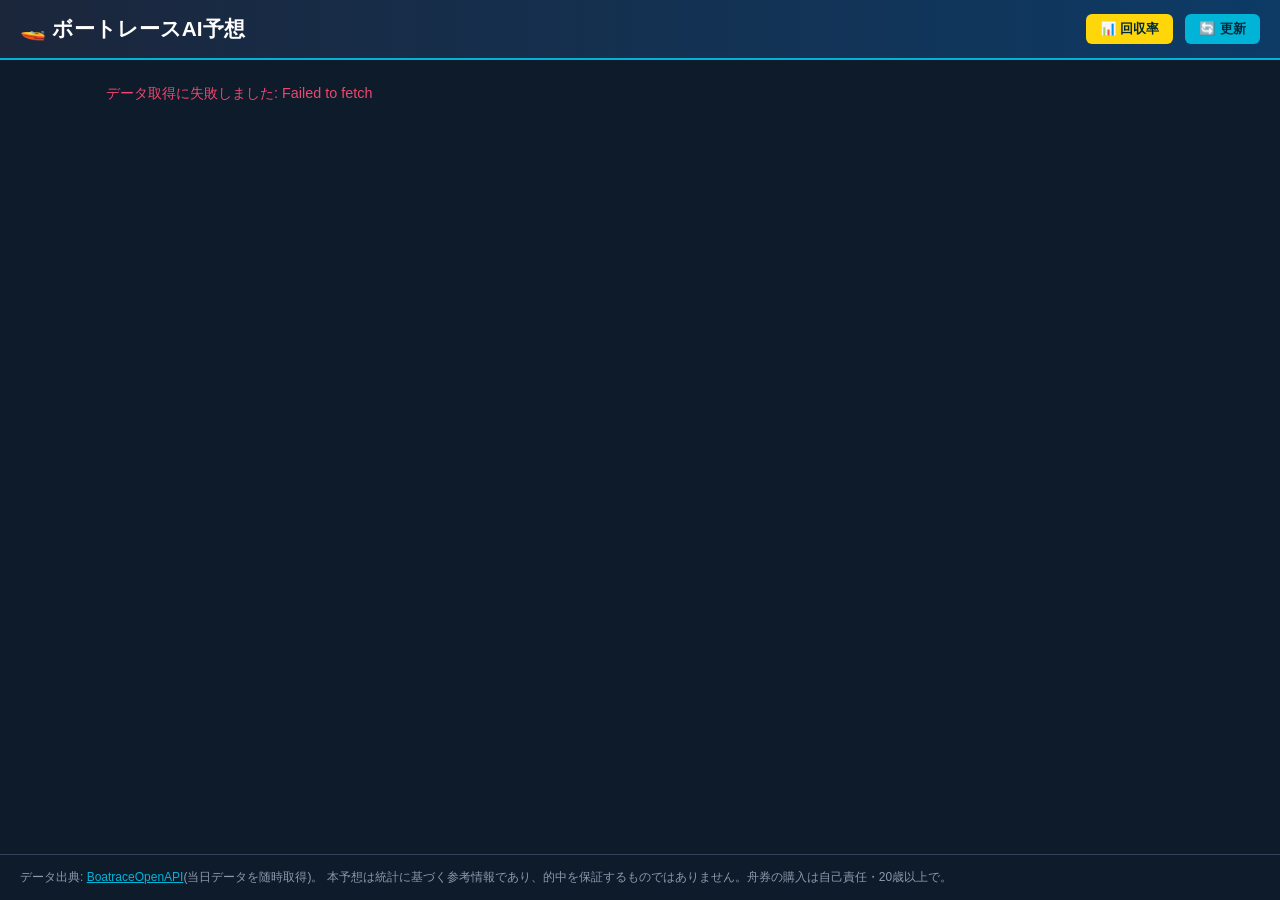
==== index.html @ 7ac4127c "ボートレースAI予想アプリ Co-Authored-By: Claude Fable 5 <noreply@anthropic.com>" ====
<!DOCTYPE html>
<html lang="ja">
<head>
  <meta charset="UTF-8">
  <meta name="viewport" content="width=device-width, initial-scale=1.0">
  <title>ボートレースAI予想</title>
  <link rel="stylesheet" href="style.css">
</head>
<body>
  <header>
    <h1>🚤 ボートレースAI予想</h1>
    <div class="header-info">
      <span id="today-date"></span>
      <button id="stats-btn" title="確定レースの予想成績と回収率を表示">📊 回収率</button>
      <button id="refresh-btn" title="最新データを再取得">🔄 更新</button>
    </div>
  </header>

  <main>
    <div id="status" class="status">データ読み込み中…</div>

    <!-- 場一覧 -->
    <nav id="stadium-tabs" class="stadium-tabs"></nav>

    <!-- レース一覧 -->
    <section id="race-list" class="race-list"></section>

    <!-- レース詳細・予想 -->
    <section id="race-detail" class="race-detail hidden"></section>

    <!-- 予想成績・回収率 -->
    <section id="stats-view" class="race-detail hidden"></section>
  </main>

  <footer>
    <p>データ出典: <a href="https://boatraceopenapi.github.io/" target="_blank" rel="noopener">BoatraceOpenAPI</a>(当日データを随時取得)。
    本予想は統計に基づく参考情報であり、的中を保証するものではありません。舟券の購入は自己責任・20歳以上で。</p>
  </footer>

  <script src="app.js"></script>
</body>
</html>
---- style.css ----
* { margin: 0; padding: 0; box-sizing: border-box; }

:root {
  --bg: #0d1b2a;
  --panel: #1b263b;
  --panel-light: #24344d;
  --accent: #00b4d8;
  --accent2: #ffd60a;
  --text: #e0e6ed;
  --text-dim: #8d99ae;
  --win: #ef476f;
  --border: #33415c;
}

body {
  font-family: "Hiragino Kaku Gothic ProN", "Hiragino Sans", Meiryo, sans-serif;
  background: var(--bg);
  color: var(--text);
  min-height: 100vh;
  display: flex;
  flex-direction: column;
}

header {
  background: linear-gradient(90deg, #1b263b, #0d3b66);
  padding: 14px 20px;
  display: flex;
  justify-content: space-between;
  align-items: center;
  flex-wrap: wrap;
  gap: 8px;
  border-bottom: 2px solid var(--accent);
}
header h1 { font-size: 1.3rem; color: #fff; }
.header-info { display: flex; align-items: center; gap: 12px; }
#today-date { color: var(--text-dim); font-size: 0.9rem; }
#refresh-btn, #stats-btn {
  background: var(--accent);
  color: #002a3a;
  border: none;
  border-radius: 6px;
  padding: 6px 14px;
  font-weight: bold;
  cursor: pointer;
}
#stats-btn { background: var(--accent2); }
#refresh-btn:hover, #stats-btn:hover { filter: brightness(1.15); }

main { flex: 1; padding: 16px; max-width: 1100px; margin: 0 auto; width: 100%; }

.status { color: var(--text-dim); padding: 8px 0; font-size: 0.9rem; }
.status.error { color: var(--win); }
.hidden { display: none !important; }

/* 場タブ */
.stadium-tabs { display: flex; flex-wrap: wrap; gap: 8px; margin-bottom: 16px; }
.stadium-tab {
  background: var(--panel);
  border: 1px solid var(--border);
  color: var(--text);
  border-radius: 8px;
  padding: 8px 14px;
  cursor: pointer;
  font-size: 0.95rem;
}
.stadium-tab:hover { border-color: var(--accent); }
.stadium-tab.active { background: var(--accent); color: #002a3a; font-weight: bold; }
.stadium-tab .grade { font-size: 0.75rem; margin-left: 4px; }

/* レース一覧 */
.race-list { display: grid; grid-template-columns: repeat(auto-fill, minmax(160px, 1fr)); gap: 10px; margin-bottom: 20px; }
.race-card {
  background: var(--panel);
  border: 1px solid var(--border);
  border-radius: 10px;
  padding: 12px;
  cursor: pointer;
  transition: transform 0.1s;
}
.race-card:hover { border-color: var(--accent); transform: translateY(-2px); }
.race-card .rno { font-size: 1.1rem; font-weight: bold; color: var(--accent2); }
.race-card .rtitle { font-size: 0.8rem; color: var(--text-dim); margin: 4px 0; overflow: hidden; text-overflow: ellipsis; white-space: nowrap; }
.race-card .rtime { font-size: 0.85rem; }
.race-card .done { color: var(--win); font-size: 0.8rem; font-weight: bold; }

/* レース詳細 */
.race-detail { background: var(--panel); border: 1px solid var(--border); border-radius: 12px; padding: 18px; }
.detail-header { display: flex; justify-content: space-between; align-items: flex-start; flex-wrap: wrap; gap: 8px; margin-bottom: 12px; }
.detail-header h2 { font-size: 1.15rem; color: #fff; }
.detail-header .sub { color: var(--text-dim); font-size: 0.85rem; margin-top: 4px; }
.back-btn {
  background: var(--panel-light);
  color: var(--text);
  border: 1px solid var(--border);
  border-radius: 6px;
  padding: 6px 12px;
  cursor: pointer;
}
.back-btn:hover { border-color: var(--accent); }

.weather-bar {
  display: flex; gap: 16px; flex-wrap: wrap;
  background: var(--panel-light);
  border-radius: 8px;
  padding: 8px 12px;
  font-size: 0.85rem;
  margin-bottom: 14px;
  color: var(--text-dim);
}
.weather-bar b { color: var(--text); }

/* 予想テーブル */
table { width: 100%; border-collapse: collapse; font-size: 0.87rem; }
th, td { padding: 8px 6px; text-align: center; border-bottom: 1px solid var(--border); }
th { color: var(--text-dim); font-weight: normal; font-size: 0.78rem; white-space: nowrap; }
td.name { text-align: left; font-weight: bold; white-space: nowrap; }
td.mark { font-size: 1.1rem; font-weight: bold; }

.lane { display: inline-block; width: 24px; height: 24px; line-height: 24px; border-radius: 4px; font-weight: bold; color: #000; }
.lane-1 { background: #fff; }
.lane-2 { background: #333; color: #fff; }
.lane-3 { background: #e63946; color: #fff; }
.lane-4 { background: #1d7ee8; color: #fff; }
.lane-5 { background: #ffd60a; }
.lane-6 { background: #2a9d8f; color: #fff; }

.score-bar-wrap { background: var(--bg); border-radius: 4px; height: 10px; width: 90px; margin: 0 auto; overflow: hidden; }
.score-bar { background: linear-gradient(90deg, var(--accent), var(--accent2)); height: 100%; }
.prob { font-weight: bold; color: var(--accent2); }
.class-A1 { color: var(--win); font-weight: bold; }
.class-A2 { color: var(--accent2); }
.class-B1, .class-B2 { color: var(--text-dim); }
.fcount { color: var(--win); font-size: 0.75rem; }

/* 買い目 */
.bets { margin-top: 18px; }
.bets h3 { font-size: 1rem; margin-bottom: 8px; color: var(--accent); }
.bet-grid { display: grid; grid-template-columns: repeat(auto-fill, minmax(230px, 1fr)); gap: 10px; }
.bet-box { background: var(--panel-light); border-radius: 8px; padding: 12px; }
.bet-box .bet-type { font-size: 0.8rem; color: var(--text-dim); margin-bottom: 6px; }
.bet-box .bet-nums { font-size: 1.05rem; font-weight: bold; letter-spacing: 1px; }
.confidence { margin-top: 14px; padding: 10px 14px; border-radius: 8px; background: var(--panel-light); font-size: 0.9rem; }
.confidence .level { font-weight: bold; font-size: 1.05rem; }
.conf-high .level { color: var(--win); }
.conf-mid .level { color: var(--accent2); }
.conf-low .level { color: var(--accent); }

/* 回収率集計 */
.stats-summary {
  display: grid;
  grid-template-columns: repeat(auto-fit, minmax(120px, 1fr));
  gap: 10px;
  margin-bottom: 18px;
}
.summary-card {
  background: var(--panel-light);
  border-radius: 8px;
  padding: 12px;
  text-align: center;
}
.summary-card .label { font-size: 0.75rem; color: var(--text-dim); margin-bottom: 4px; }
.summary-card .value { font-size: 1.25rem; font-weight: bold; }
.stats-h3 { font-size: 1rem; color: var(--accent); margin: 18px 0 8px; }
.plus { color: var(--win); }
.minus { color: var(--accent); }

/* 結果 */
.result-box { margin-top: 18px; padding: 12px; background: #16324f; border: 1px solid var(--accent); border-radius: 8px; }
.result-box h3 { font-size: 1rem; color: var(--accent2); margin-bottom: 8px; }
.hit { color: var(--win); font-weight: bold; }

footer { padding: 14px 20px; color: var(--text-dim); font-size: 0.75rem; border-top: 1px solid var(--border); }
footer a { color: var(--accent); }

@media (max-width: 600px) {
  th, td { padding: 6px 3px; font-size: 0.75rem; }
  table { display: block; overflow-x: auto; } /* はみ出す場合は横スクロール */
  /* スコアバー列は画面が狭いときは非表示 (予想勝率で代替できる) */
  #race-detail th:nth-child(10), #race-detail td:nth-child(10) { display: none; }
  .race-detail { padding: 12px; }
}
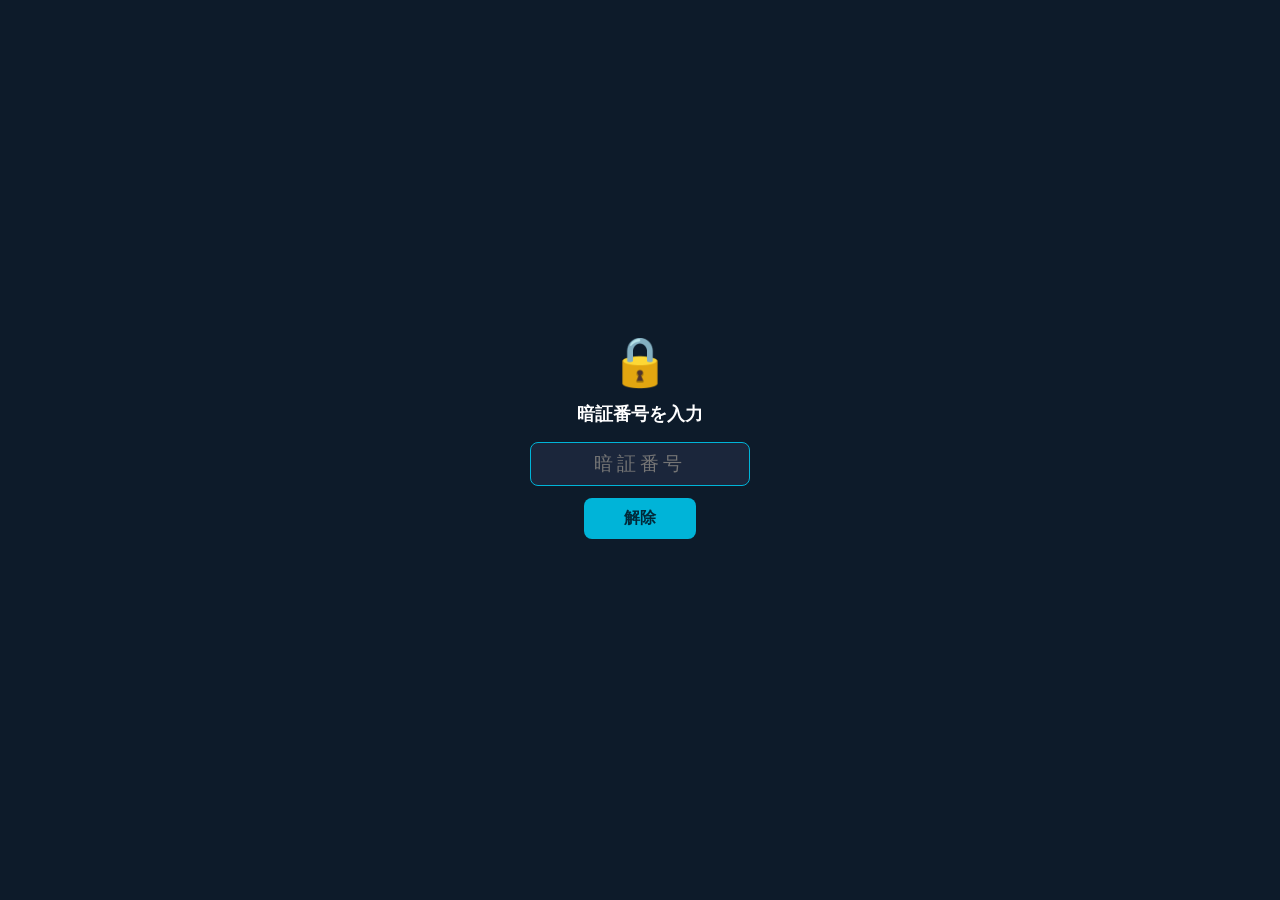
==== commit 2c46400a: "簡易PINロック・おすすめ度表示・買い目履歴機能を追加 Co-Authored-By: Claude Fable 5 <noreply@anthropic.com>" ====
--- a/index.html
+++ b/index.html
@@ -3,14 +3,27 @@
 <head>
   <meta charset="UTF-8">
   <meta name="viewport" content="width=device-width, initial-scale=1.0">
+  <meta name="robots" content="noindex, nofollow">
   <title>ボートレースAI予想</title>
   <link rel="stylesheet" href="style.css">
 </head>
 <body>
+  <!-- 簡易PINロック -->
+  <div id="lock-screen" class="lock-screen">
+    <div class="lock-box">
+      <div class="lock-icon">🔒</div>
+      <h2>暗証番号を入力</h2>
+      <input id="pin-input" type="password" inputmode="numeric" autocomplete="off" placeholder="暗証番号">
+      <button id="pin-submit">解除</button>
+      <div id="pin-error" class="pin-error"></div>
+    </div>
+  </div>
+
   <header>
     <h1>🚤 ボートレースAI予想</h1>
     <div class="header-info">
       <span id="today-date"></span>
+      <button id="history-btn" title="記録した買い目の履歴と収支を表示">📝 履歴</button>
       <button id="stats-btn" title="確定レースの予想成績と回収率を表示">📊 回収率</button>
       <button id="refresh-btn" title="最新データを再取得">🔄 更新</button>
     </div>
@@ -30,6 +43,9 @@
 
     <!-- 予想成績・回収率 -->
     <section id="stats-view" class="race-detail hidden"></section>
+
+    <!-- 買い目履歴 -->
+    <section id="history-view" class="race-detail hidden"></section>
   </main>
 
   <footer>
--- a/style.css
+++ b/style.css
@@ -34,7 +34,7 @@
 header h1 { font-size: 1.3rem; color: #fff; }
 .header-info { display: flex; align-items: center; gap: 12px; }
 #today-date { color: var(--text-dim); font-size: 0.9rem; }
-#refresh-btn, #stats-btn {
+#refresh-btn, #stats-btn, #history-btn {
   background: var(--accent);
   color: #002a3a;
   border: none;
@@ -44,7 +44,8 @@
   cursor: pointer;
 }
 #stats-btn { background: var(--accent2); }
-#refresh-btn:hover, #stats-btn:hover { filter: brightness(1.15); }
+#history-btn { background: #b8c0ff; }
+#refresh-btn:hover, #stats-btn:hover, #history-btn:hover { filter: brightness(1.15); }
 
 main { flex: 1; padding: 16px; max-width: 1100px; margin: 0 auto; width: 100%; }
 
@@ -82,6 +83,9 @@
 .race-card .rtitle { font-size: 0.8rem; color: var(--text-dim); margin: 4px 0; overflow: hidden; text-overflow: ellipsis; white-space: nowrap; }
 .race-card .rtime { font-size: 0.85rem; }
 .race-card .done { color: var(--win); font-size: 0.8rem; font-weight: bold; }
+.race-card .rec { font-size: 0.85rem; color: var(--accent2); margin-bottom: 4px; letter-spacing: 1px; }
+.race-card .rec.rec-5 { color: var(--win); }
+.race-card .rec .star-dim { color: var(--border); }
 
 /* レース詳細 */
 .race-detail { background: var(--panel); border: 1px solid var(--border); border-radius: 12px; padding: 18px; }
@@ -164,10 +168,66 @@
 .plus { color: var(--win); }
 .minus { color: var(--accent); }
 
+/* 買い目履歴 */
+.record-btn {
+  margin-top: 12px;
+  background: #b8c0ff;
+  color: #1a1a40;
+  border: none;
+  border-radius: 8px;
+  padding: 10px 20px;
+  font-weight: bold;
+  cursor: pointer;
+}
+.record-btn:hover { filter: brightness(1.1); }
+.pending { color: var(--text-dim); }
+.del-btn { background: none; border: none; cursor: pointer; font-size: 1rem; }
+.history-footer { margin-top: 14px; text-align: right; }
+
 /* 結果 */
 .result-box { margin-top: 18px; padding: 12px; background: #16324f; border: 1px solid var(--accent); border-radius: 8px; }
 .result-box h3 { font-size: 1rem; color: var(--accent2); margin-bottom: 8px; }
 .hit { color: var(--win); font-weight: bold; }
+
+/* 簡易PINロック */
+.lock-screen {
+  position: fixed;
+  inset: 0;
+  z-index: 100;
+  background: var(--bg);
+  display: none;
+  align-items: center;
+  justify-content: center;
+}
+.lock-screen.visible { display: flex; }
+.lock-box { text-align: center; padding: 24px; }
+.lock-box .lock-icon { font-size: 3rem; margin-bottom: 12px; }
+.lock-box h2 { color: #fff; font-size: 1.1rem; margin-bottom: 16px; }
+.lock-box input {
+  display: block;
+  width: 220px;
+  margin: 0 auto 12px;
+  padding: 10px 14px;
+  font-size: 1.2rem;
+  text-align: center;
+  letter-spacing: 4px;
+  background: var(--panel);
+  border: 1px solid var(--border);
+  border-radius: 8px;
+  color: var(--text);
+}
+.lock-box input:focus { outline: none; border-color: var(--accent); }
+.lock-box button {
+  background: var(--accent);
+  color: #002a3a;
+  border: none;
+  border-radius: 8px;
+  padding: 10px 40px;
+  font-size: 1rem;
+  font-weight: bold;
+  cursor: pointer;
+}
+.pin-error { color: var(--win); margin-top: 10px; font-size: 0.85rem; min-height: 1.2em; }
 
 footer { padding: 14px 20px; color: var(--text-dim); font-size: 0.75rem; border-top: 1px solid var(--border); }
 footer a { color: var(--accent); }
